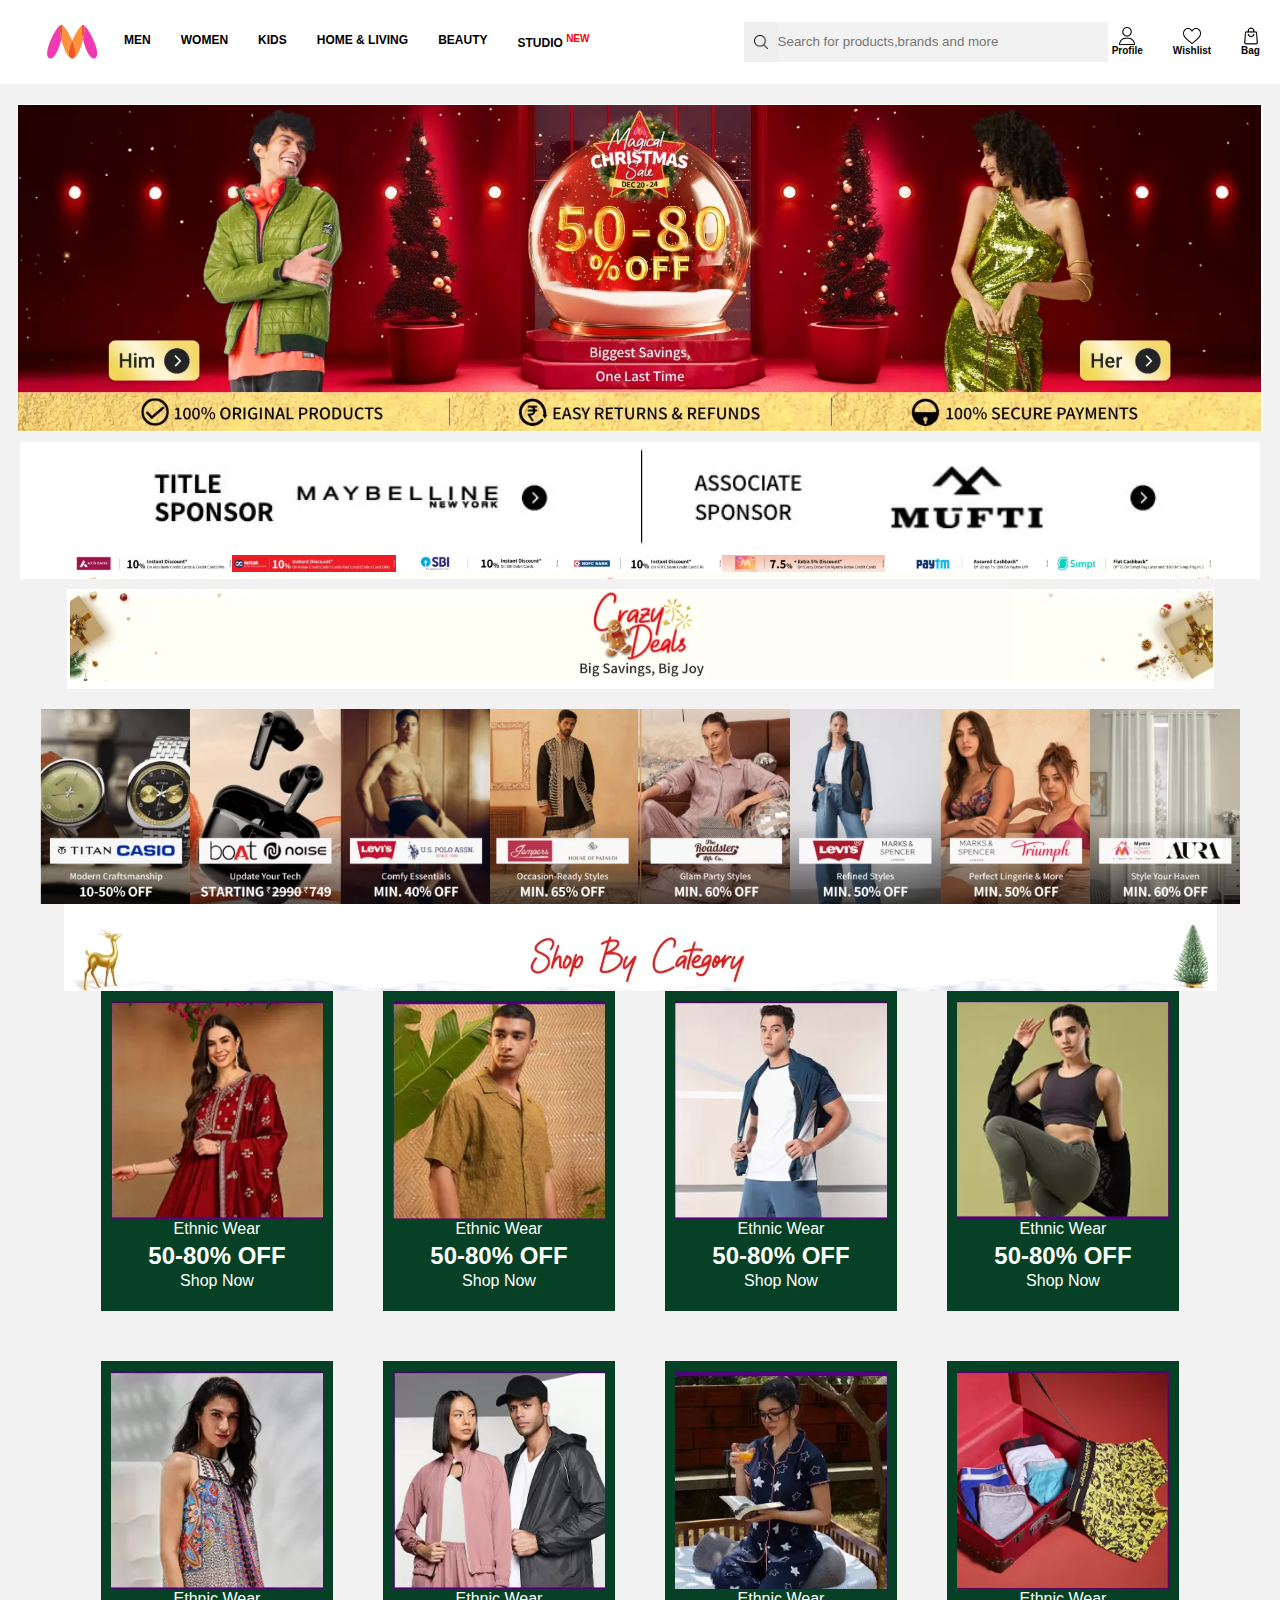
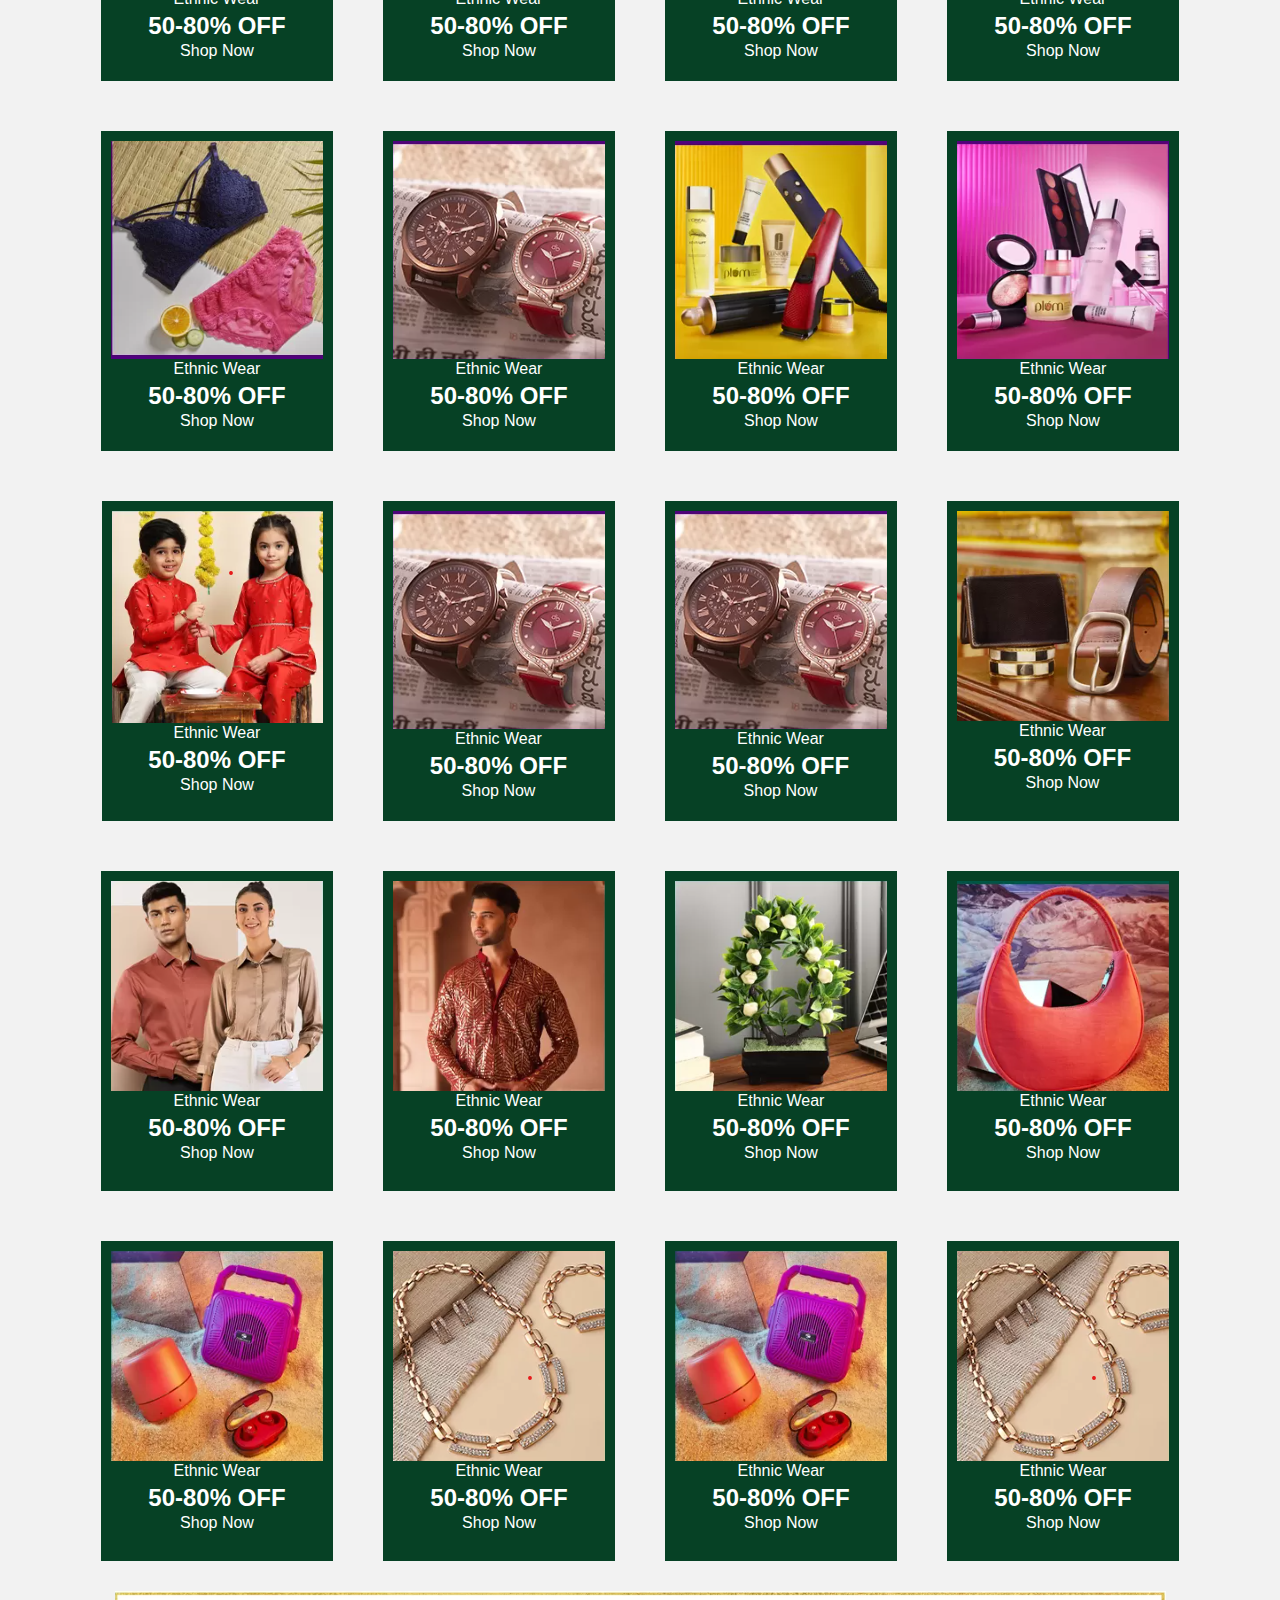
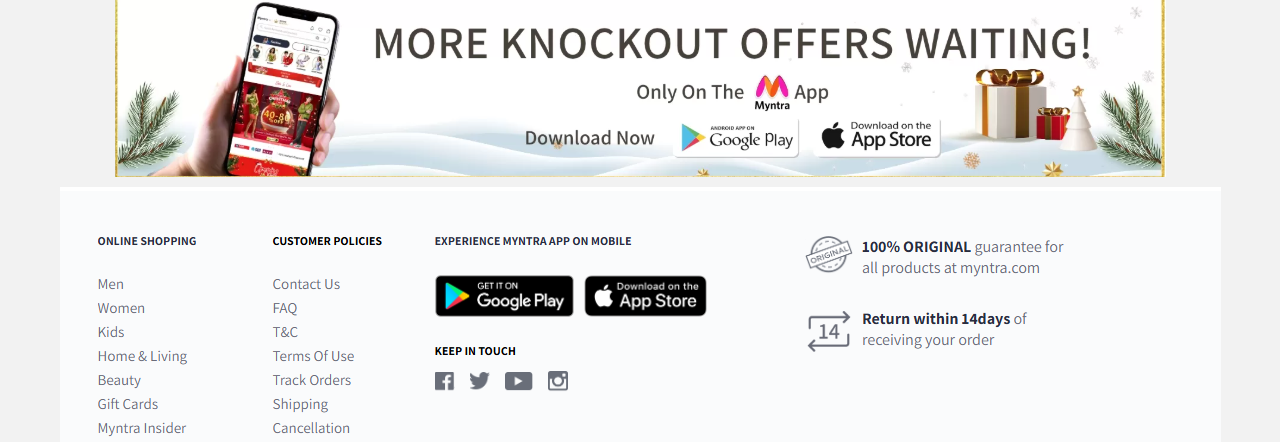
==== index.html @ e3dfea4e "Add files via upload" ====
<html>
    <head>
        <title>
            Ecommerce
        </title>
        <link rel="stylesheet" href="./style2.css">
        <meta name="viewport" content="width=device-width, initial-scale=1.0">
    </head>
    <body>
        <diV>
            <div class="header">
                <img class="myntra" src="./myntra.svg" alt="">
                <nav class="nav1">
                    <ul class="ul1">
                       <a href="#"> <li>MEN</li></a>
                       <a href="#"><li>WOMEN</li></a>
                       <a href="#"><li>KIDS</li></a>
                       <a href="#"> <li>HOME & LIVING</li></a>
                       <a href="#"><li>BEAUTY</li></a>
                       <a href="#"><li>STUDIO <sup>NEW</sup></li></a>
                    </ul>
                </nav>
                <diV class="div4">
                    <button type="submit"> 
                        <img src="./search-interface-symbol.png">
                        
                    </button>
                    <input class="search" type="search" placeholder="Search for products,brands and more">
                </diV>
                <diV class="profile">
                    <div class="icon">

                    <diV class="icon1">
                        <img class="user1" src="./user.png" alt="">
                        <a class="pro" href="#"> Profile</a>
                    </diV>
                    <diV class="icon2">
                        <img class="user2" src="./heart.png" alt="">
                        <a class="pro" href="#"> Wishlist</a>
                    </diV>
                    <diV class="icon3           ">
                        <img class="user3" src="bag.png" alt=""> 
                        <a class="pro" href="#"> Bag</a>
                    </diV>
                    
                    </div>
                    </diV>
                    </div>


            
            <div class="content">
                
                    <diV class="flat">
                      <a href="#"> <img class="newslide" src="./newslide1.png" alt=""></a> 
            </div>
            <diV>
                <a href="#">
                <img class="title" src="./title.png" alt=""></a>
            </diV>
            <diV>
                <img class="title" src="./crazy.png" alt="">
            </diV>
            <diV class="slider3">
                <a href="#">
                <img src="./casio.png" alt=""><img src="./boat.png" alt=""><img src="./leave.png" alt=""><img src="./kurta.png" alt=""><img src="girl.png" alt=""><img src="./girl2.png" alt=""><img src="./girl3.png" alt=""><img src="./aura.png" alt="">
            </a>
            </diV>

            <diV>
                <img class="shopby"  src="./shopby.png" alt="">
            </diV>
            <div class="shopmain">
                
                <diV class="shopnow">
                    <a href="#">
                    <img class="imgf" src="./shop 1.png" alt="">
                    <p class="shoppp">Ethnic Wear </p>
                    <h2 class="shoph2">50-80% OFF</h2>
                    <p class="shopp">Shop Now</p>
                </a>
    
                </diV>
                 <diV class="shopnow">
                    <a href="#">
                    <img class="imgf" src="./shop2.png" alt="">
                    <p class="shoppp">Ethnic Wear </p>
                    <h2 class="shoph2">50-80% OFF</h2>
                    <p class="shopp">Shop Now</p></a>
    
                </diV>
                <diV class="shopnow">
                    <a href="#">
                    <img class="imgf" src="./shop3.png" alt="">
                    <p class="shoppp">Ethnic Wear </p>
                    <h2 class="shoph2">50-80% OFF</h2>
                    <p class="shopp">Shop Now</p>
                </a>
                </diV>
                <diV class="shopnow">
                    <a href="#">
                    <img class="imgf" src="./shop4.png" alt="">
                    <p class="shoppp">Ethnic Wear </p>
                    <h2 class="shoph2">50-80% OFF</h2>
                    <p class="shopp">Shop Now</p>
                </a>
    
                </diV>
                <diV class="shopnow">
                    <a href="#">
                    <img class="imgf" src="./shop5.png" alt="">
                    <p class="shoppp">Ethnic Wear </p>
                    <h2 class="shoph2">50-80% OFF</h2>
                    <p class="shopp">Shop Now</p></a>
    
                </diV>
                <diV class="shopnow">
                    <a href="#">
                    <img class="imgf" src="./shop6.png" alt="">
                    <p class="shoppp">Ethnic Wear </p>
                    <h2 class="shoph2">50-80% OFF</h2>
                    <p class="shopp">Shop Now</p></a>
    
                </diV>
                <diV class="shopnow">
                    <a href="#">
                    <img class="imgf" src="./shop7.png" alt="">
                    <p class="shoppp">Ethnic Wear </p>
                    <h2 class="shoph2">50-80% OFF</h2>
                    <p class="shopp">Shop Now</p></a>
    
                </diV>
                <diV class="shopnow">
                    <a href="#">
                    <img class="imgf" src="./shop8.png" alt="">
                    <p class="shoppp">Ethnic Wear </p>
                    <h2 class="shoph2">50-80% OFF</h2>
                    <p class="shopp">Shop Now</p></a>
    
                </diV>
                <diV class="shopnow">
                    <a href="#">
                    <img class="imgf" src="./shop9.png" alt="">
                    <p class="shoppp">Ethnic Wear </p>
                    <h2 class="shoph2">50-80% OFF</h2>
                    <p class="shopp">Shop Now</p></a>
    
                </diV>
                <diV class="shopnow">
                    <a href="#">
                    <img class="imgf" src="./shop10.png" alt="">
                    <p class="shoppp">Ethnic Wear </p>
                    <h2 class="shoph2">50-80% OFF</h2>
                    <p class="shopp">Shop Now</p>
                </a>
    
                </diV>
                <diV class="shopnow">
                    <a href="#">
                    <img class="imgf" src="./shop11.png" alt="">
                    <p class="shoppp">Ethnic Wear </p>
                    <h2 class="shoph2">50-80% OFF</h2>
                    <p class="shopp">Shop Now</p></a>
    
                </diV>
                <diV class="shopnow">
                    <a href="#">
                    <img class="imgf" src="./shop12.png" alt="">
                    <p class="shoppp">Ethnic Wear </p>
                    <h2 class="shoph2">50-80% OFF</h2>
                    <p class="shopp">Shop Now</p></a>
    
                </diV>
                <diV class="shopnow">
                    <a href="#">
                    <img class="imgf" src="./shop13.png" alt="">
                    <p class="shoppp">Ethnic Wear </p>
                    <h2 class="shoph2">50-80% OFF</h2>
                    <p class="shopp">Shop Now</p></a>
    
                </diV>
                <diV class="shopnow">
                    <a href="#">
                    <img class="imgf" src="./shop10.png" alt="">
                    <p class="shoppp">Ethnic Wear </p>
                    <h2 class="shoph2">50-80% OFF</h2>
                    <p class="shopp">Shop Now</p>
                </a>
                </diV>
                <diV class="shopnow">
                    <a href="#">
                    <img class="imgf" src="./shop10.png" alt="">
                    <p class="shoppp">Ethnic Wear </p>
                    <h2 class="shoph2">50-80% OFF</h2>
                    <p class="shopp">Shop Now</p>
                </a>
    
                </diV>
                <diV class="shopnow">
                    <a href="#">
                    <img class="imgf" src="./shop16.png" alt="">
                    <p class="shoppp">Ethnic Wear </p>
                    <h2 class="shoph2">50-80% OFF</h2>
                    <p class="shopp">Shop Now</p>
                </a>
    
                </diV>
                <diV class="shopnow">
                    <a href="#">
                    <img class="imgf" src="./shop17.png" alt="">
                    <p class="shoppp">Ethnic Wear </p>
                    <h2 class="shoph2">50-80% OFF</h2>
                    <p class="shopp">Shop Now</p></a>
    
                </diV>
                <diV class="shopnow">
                    <a href="#">
                    <img class="imgf" src="./shop18.png" alt="">
                    <p class="shoppp">Ethnic Wear </p>
                    <h2 class="shoph2">50-80% OFF</h2>
                    <p class="shopp">Shop Now</p></a>
    
                </diV>
                <diV class="shopnow">
                    <a href="#">
                    <img class="imgf" src="./shop19.png" alt="">
                    <p class="shoppp">Ethnic Wear </p>
                    <h2 class="shoph2">50-80% OFF</h2>
                    <p class="shopp">Shop Now</p></a>
    
                </diV>
                <diV class="shopnow">
                    <a href="#">
                    <img class="imgf" src="./shop20.png" alt="">
                    <p class="shoppp">Ethnic Wear </p>
                    <h2 class="shoph2">50-80% OFF</h2>
                    <p class="shopp">Shop Now</p>
                </a>
    
                </diV>
                <diV class="shopnow">
                    <a href="#">
                    <img class="imgf" src="./shop21.png" alt="">
                    <p class="shoppp">Ethnic Wear </p>
                    <h2 class="shoph2">50-80% OFF</h2>
                    <p class="shopp">Shop Now</p>
                </a>
    
                </diV>
                <diV class="shopnow">
                    <a href="#">
                    <img class="imgf" src="./shop22.png" alt="">
                    <p class="shoppp">Ethnic Wear </p>
                    <h2 class="shoph2">50-80% OFF</h2>
                    <p class="shopp">Shop Now</p></a>
    
                </diV>
                <diV class="shopnow">
                    <a href="#">
                    <img class="imgf" src="./shop21.png" alt="">
                    <p class="shoppp">Ethnic Wear </p>
                    <h2 class="shoph2">50-80% OFF</h2>
                    <p class="shopp">Shop Now</p></a>
    
                </diV>
                <diV class="shopnow">
                    <a href="#">
                    <img class="imgf" src="./shop22.png" alt="">
                    <p class="shoppp">Ethnic Wear </p>
                    <h2 class="shoph2">50-80% OFF</h2>
                    <p class="shopp">Shop Now</p>
                </a>
                </diV>
            
                
            </diV>
    
            <div class="footer">
                <diV>
                    <a href="#"><img class="title2" src="./footer.png" alt=""></a>
                </diV>
                <diV>
                    <a href="#"><img class="title" src="./imgff.png" alt=""></a>
                </diV>
                <!-- <diV class="foot1">
                    <diV class="foot2">
                        <p>ONLINE SHOPPING</p>
                        <br>
                        <p>Men</p>
                        <p>Women</p>
                        <p>Kids</p>
                        <p>Home & Living</p>
                        <p>Beauty </p>
                        <p>Gift Cards</p>
                        <p>Myntra Insider</p>
                    </diV>
                    <diV class="foot3">
                        <p>CUSTOMER POLICIES</p>
                        <p>Contact us </p>
                        <p>FAQ</p>
                        <p>Terms of Use </p>
                        <p>Track Orders</p>
                        <p>Shipping</p>
                        <p>Cancellation</p>
                    </diV>
                    <diV class="foot4">
                        <p>EXPERIENCE MYNTRA APP ON MOBILE</p>
                        <img src="" alt="" class="imgff"><img src="" alt="" class="imgff">
                    </diV>
                    <diV class="foot5"></diV>


                </diV> -->
            </div>
        </diV>

    </body>
</html>
---- style2.css ----
*{
    margin: 0px;
    padding: 0px;
}
body{
    width: 100%;
    height: 100%;
    box-sizing: border-box;
    background-color: #f2f2f2;
}
.header{
    background-color:white ;
    
    
 
    
    box-shadow:10px #f2f2f2 ;
    padding: 20px;
    display: flex;
    align-items: center;
    justify-content: space-between;
}
.myntra{
    width: 55px;
    margin-left: 25px;
}
.nav{

}
.ul1{
    list-style-type: none;
    display: flex;
    gap: 30px;
    margin-left: 20px;
}
.nav1 a{
    text-decoration: none;
    color: black;
    font-size: 12px;
    font-weight: bold;
    font-family: Arial, Helvetica, sans-serif;
}
.div4{
    display: flex;
    margin-left: 150px;
}
.div4 button img{
    width: 14px;
    

}
sup{
    color: red;
}

.div4 button{
    padding: 10px;
    border: none;
    
}
.search{
    width: 330px;
    height: 40px;
    border: none;
    background-color: #f2f2f2;
}
.user1{
    width: 18px;
}
.user2{
    width: 18px;
}
.user3{
    width: 18px;
}
.pro{
    text-decoration: none;
    color: black;
    font-size: 10px;
    font-weight: bold;
    font-family: Arial, Helvetica, sans-serif;
}
.icon{
    display: flex;
    gap: 30px;
    
    
}
.icon1{
    display: flex;
    flex-direction: column;
    
    align-items: center;
}
.icon2{
    display: flex;
    flex-direction: column;
    
    align-items: center;
}
.icon3{
    display: flex;
    flex-direction: column;
    
    align-items: center;
}
.flat{
    margin-top: 20px;
    
    
    
}
.content{
    
}
.newslide{
    margin-left: auto;
    margin-right: auto;
    display: block;
}
.title{
    display: block;
    margin-left: auto;
    margin-right: auto;
    margin-top: 10px;
}
.slider3{
    display: flex;
    margin-top: 20px;
    justify-content: center;
    
}
.slider3 img{
    width: 150px;
}
.shopby{
    margin-left: auto;
    margin-right: auto;
    display: block;
}
.shopnow{
    background-color: #064125;
    width: fit-content;
    height: 300px;
    color: white;
    padding: 10px;
    text-align: center;
    line-height: 1.3;
   
    
}
.shopmain{
    display: flex;
   
    justify-content: center;
    flex-wrap: wrap;
   font-family: Arial, Helvetica, sans-serif;
    
    gap: 50px;
    
}
.shopnow a{
    text-decoration: none;
    color: white;
}
.title2{
    display: block;
    margin-left: auto;
    margin-right: auto;
    margin-top: 30px;
}
.foot1{
    display: flex;
    
    
}
.foot2{
    width: 100%;
    height: 100%;
    border: 1px solid black;

}
.foot3{
    width: 100%;
    height: 100%;border: 1px solid black;
    
}
.foot4{
    width: 100%;
    height: 100%;border: 1px solid black;
    
}
.foot5{
    width: 100%;
    height: 100%;border: 1px solid black;
    
}
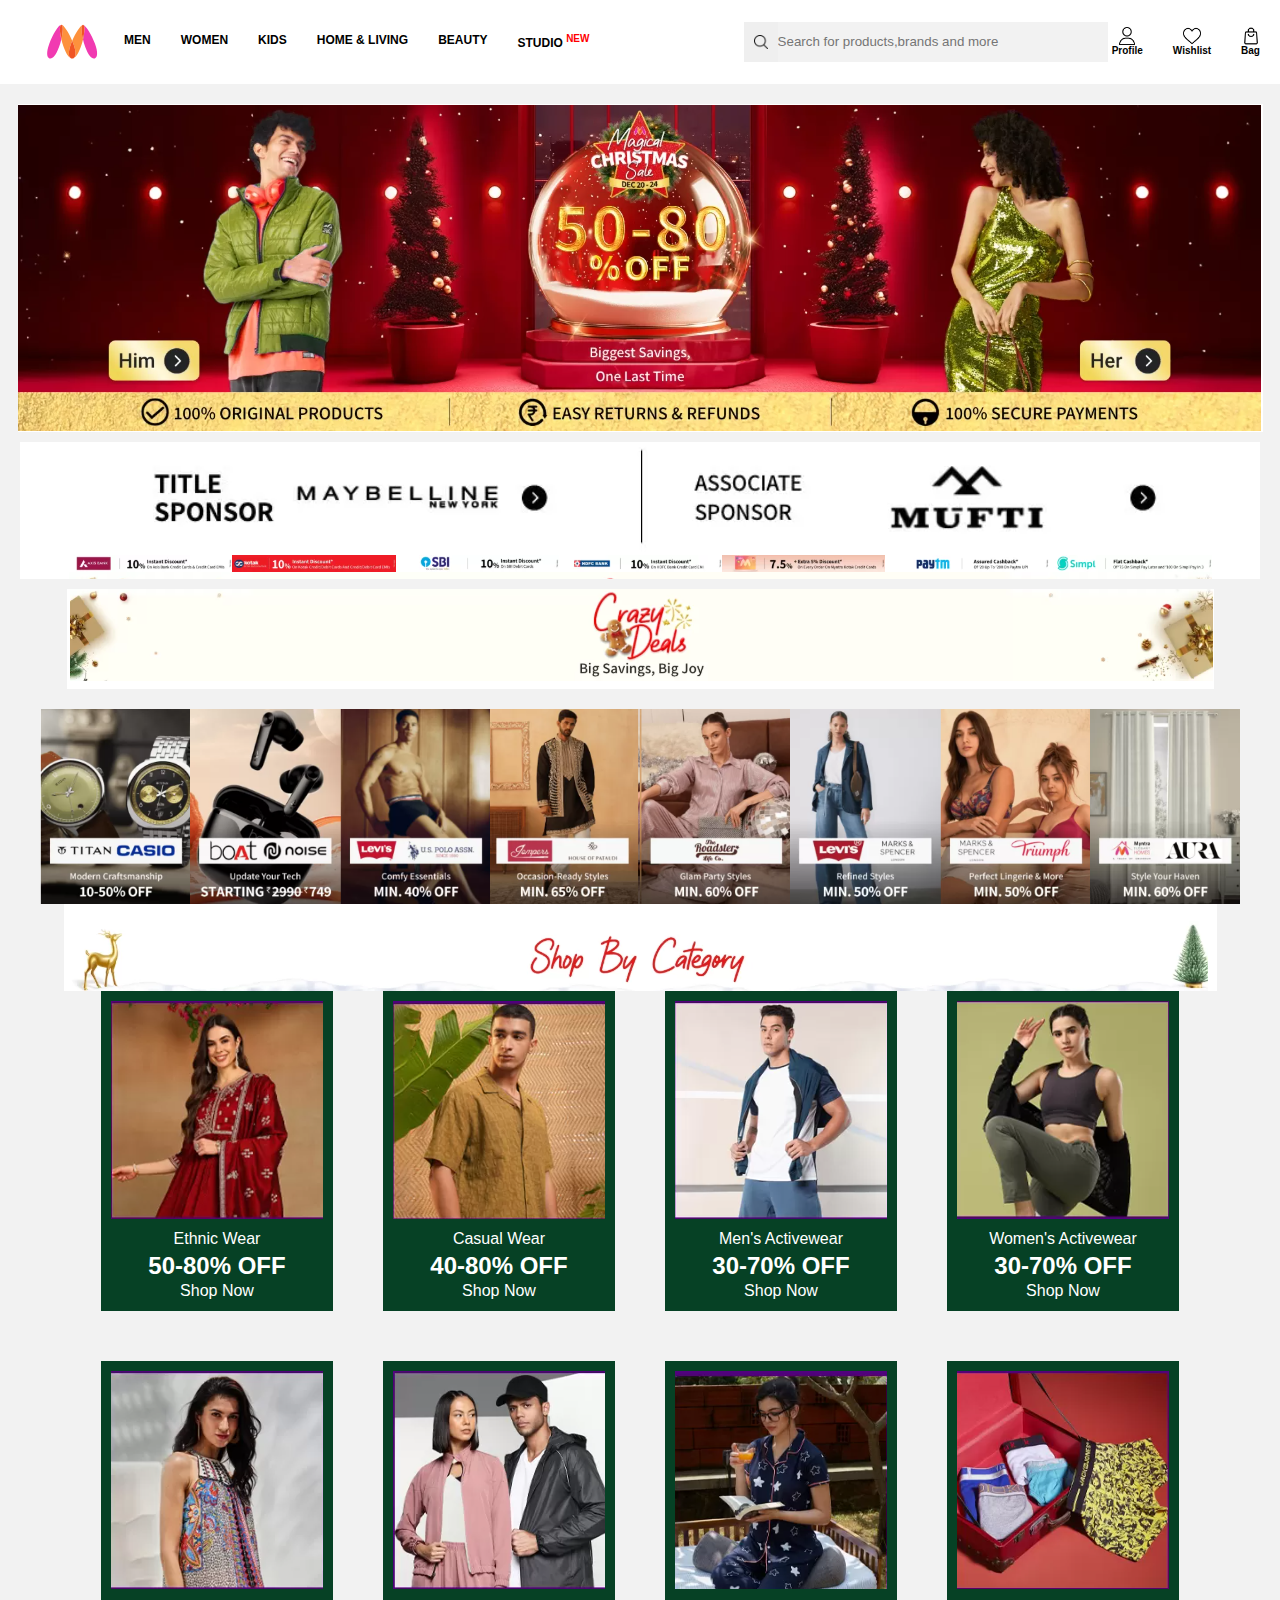
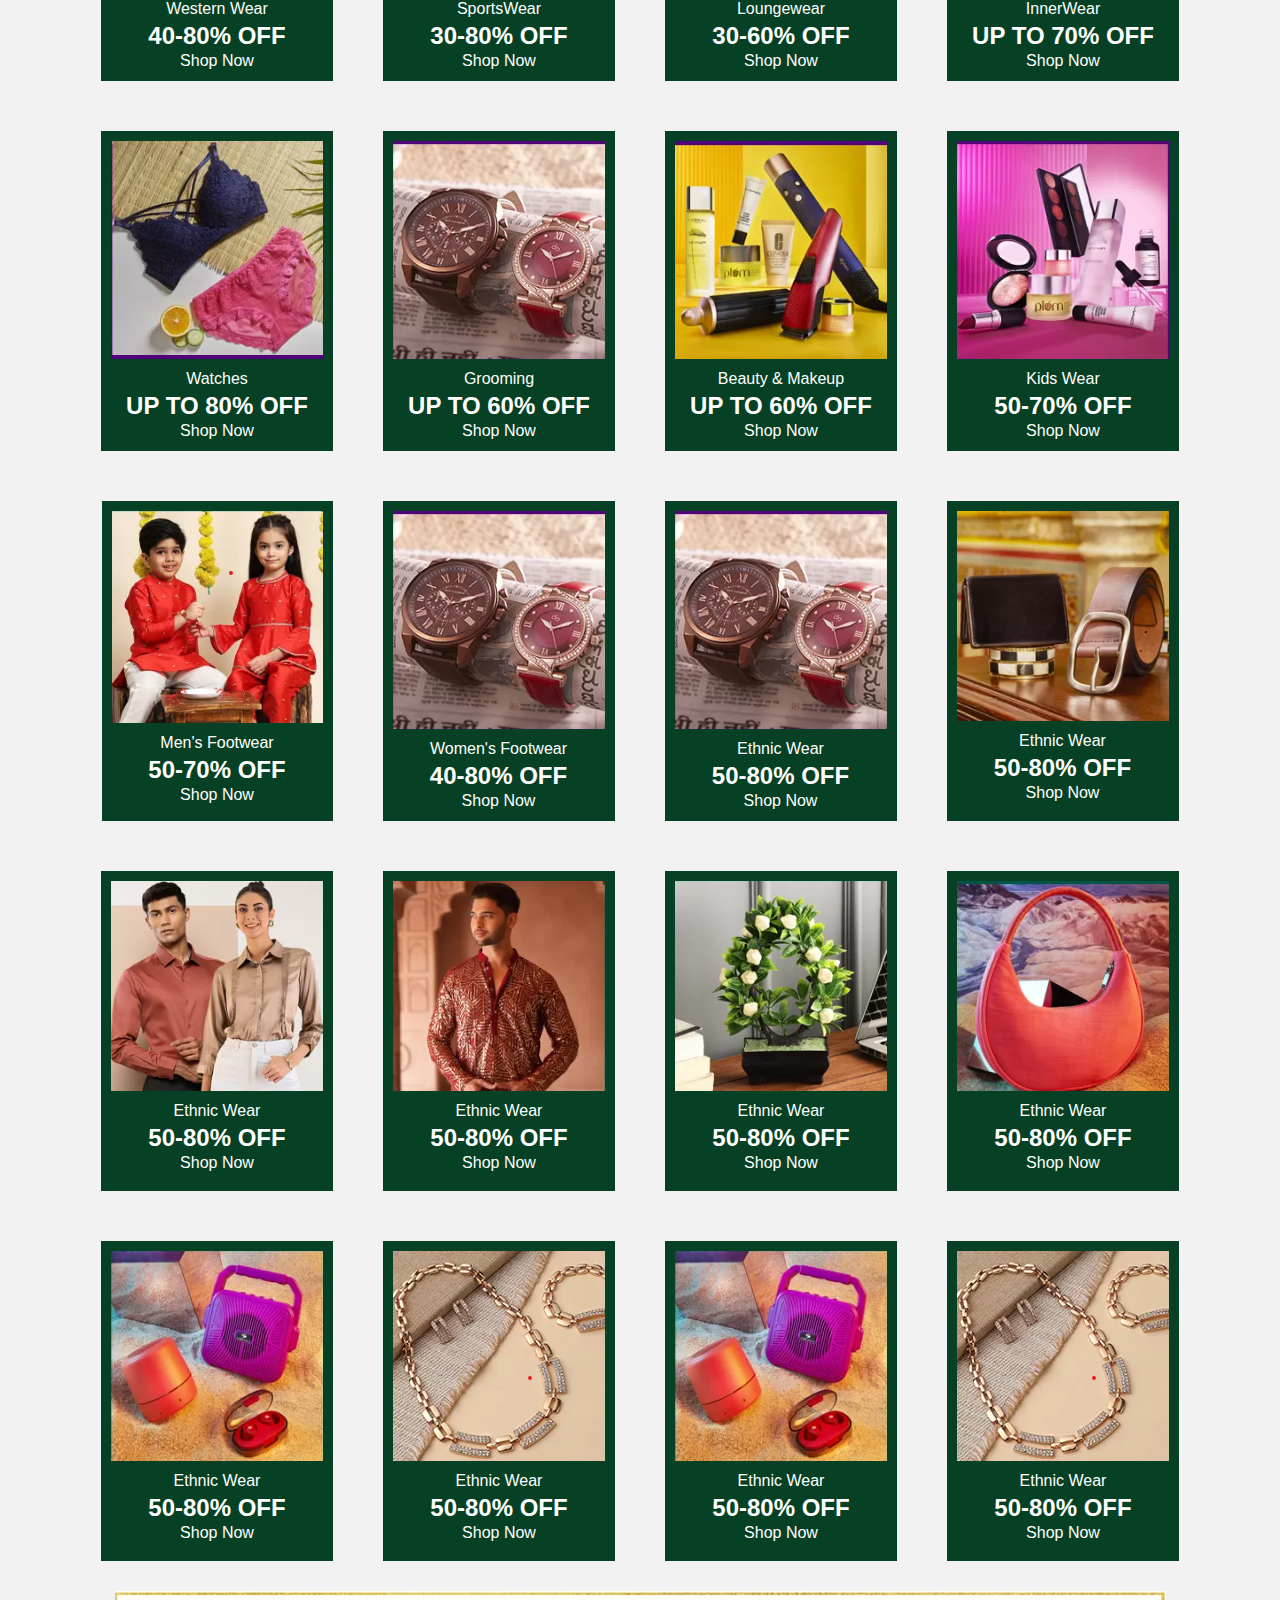
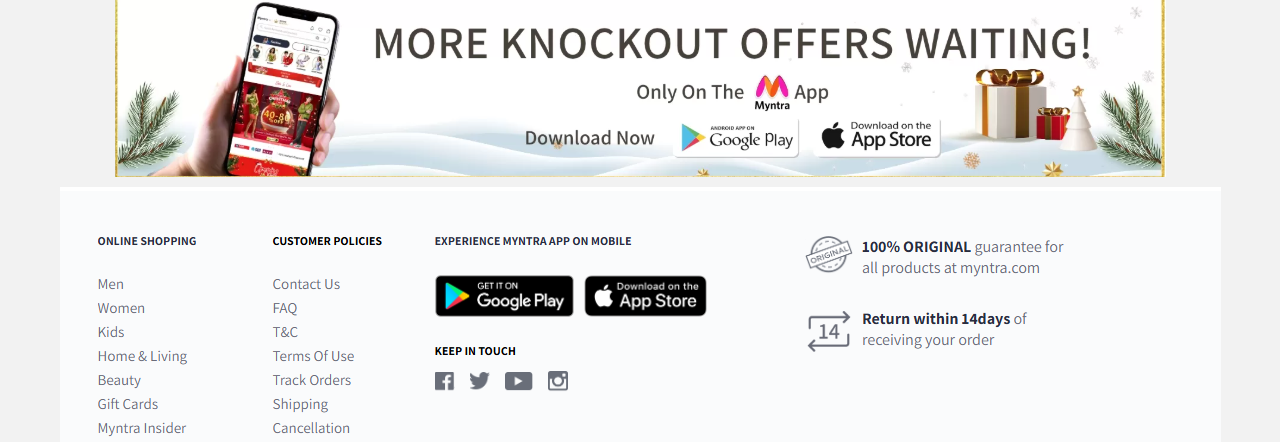
==== commit 7445d76a: "Add files via upload" ====
--- a/index.html
+++ b/index.html
@@ -31,16 +31,19 @@
                     <div class="icon">
 
                     <diV class="icon1">
+                        <a class="pro" href="https://create-account-web.netlify.app/">
                         <img class="user1" src="./user.png" alt="">
-                        <a class="pro" href="#"> Profile</a>
+                        <P> Profile</P></a>
                     </diV>
                     <diV class="icon2">
+                        <a class="pro" href="#">
                         <img class="user2" src="./heart.png" alt="">
-                        <a class="pro" href="#"> Wishlist</a>
+                        <p> Wishlist</p></a>
                     </diV>
                     <diV class="icon3           ">
+                        <a class="pro" href="#">
                         <img class="user3" src="bag.png" alt=""> 
-                        <a class="pro" href="#"> Bag</a>
+                        <p> Bag</p></a>
                     </diV>
                     
                     </div>
@@ -84,24 +87,24 @@
                  <diV class="shopnow">
                     <a href="#">
                     <img class="imgf" src="./shop2.png" alt="">
-                    <p class="shoppp">Ethnic Wear </p>
-                    <h2 class="shoph2">50-80% OFF</h2>
+                    <p class="shoppp">Casual Wear</p>
+                    <h2 class="shoph2">40-80% OFF</h2>
                     <p class="shopp">Shop Now</p></a>
     
                 </diV>
                 <diV class="shopnow">
                     <a href="#">
                     <img class="imgf" src="./shop3.png" alt="">
-                    <p class="shoppp">Ethnic Wear </p>
-                    <h2 class="shoph2">50-80% OFF</h2>
+                    <p class="shoppp">Men's Activewear </p>
+                    <h2 class="shoph2">30-70% OFF</h2>
                     <p class="shopp">Shop Now</p>
                 </a>
                 </diV>
                 <diV class="shopnow">
                     <a href="#">
                     <img class="imgf" src="./shop4.png" alt="">
-                    <p class="shoppp">Ethnic Wear </p>
-                    <h2 class="shoph2">50-80% OFF</h2>
+                    <p class="shoppp">Women's Activewear</p>
+                    <h2 class="shoph2">30-70% OFF</h2>
                     <p class="shopp">Shop Now</p>
                 </a>
     
@@ -109,48 +112,48 @@
                 <diV class="shopnow">
                     <a href="#">
                     <img class="imgf" src="./shop5.png" alt="">
-                    <p class="shoppp">Ethnic Wear </p>
-                    <h2 class="shoph2">50-80% OFF</h2>
+                    <p class="shoppp">Western Wear </p>
+                    <h2 class="shoph2">40-80% OFF</h2>
                     <p class="shopp">Shop Now</p></a>
     
                 </diV>
                 <diV class="shopnow">
                     <a href="#">
                     <img class="imgf" src="./shop6.png" alt="">
-                    <p class="shoppp">Ethnic Wear </p>
-                    <h2 class="shoph2">50-80% OFF</h2>
+                    <p class="shoppp">SportsWear </p>
+                    <h2 class="shoph2">30-80% OFF</h2>
                     <p class="shopp">Shop Now</p></a>
     
                 </diV>
                 <diV class="shopnow">
                     <a href="#">
                     <img class="imgf" src="./shop7.png" alt="">
-                    <p class="shoppp">Ethnic Wear </p>
-                    <h2 class="shoph2">50-80% OFF</h2>
+                    <p class="shoppp">Loungewear </p>
+                    <h2 class="shoph2">30-60% OFF</h2>
                     <p class="shopp">Shop Now</p></a>
     
                 </diV>
                 <diV class="shopnow">
                     <a href="#">
                     <img class="imgf" src="./shop8.png" alt="">
-                    <p class="shoppp">Ethnic Wear </p>
-                    <h2 class="shoph2">50-80% OFF</h2>
+                    <p class="shoppp">InnerWear </p>
+                    <h2 class="shoph2">UP TO 70% OFF</h2>
                     <p class="shopp">Shop Now</p></a>
     
                 </diV>
                 <diV class="shopnow">
                     <a href="#">
                     <img class="imgf" src="./shop9.png" alt="">
-                    <p class="shoppp">Ethnic Wear </p>
-                    <h2 class="shoph2">50-80% OFF</h2>
+                    <p class="shoppp">Watches</p>
+                    <h2 class="shoph2">UP TO 80% OFF</h2>
                     <p class="shopp">Shop Now</p></a>
     
                 </diV>
                 <diV class="shopnow">
                     <a href="#">
                     <img class="imgf" src="./shop10.png" alt="">
-                    <p class="shoppp">Ethnic Wear </p>
-                    <h2 class="shoph2">50-80% OFF</h2>
+                    <p class="shoppp">Grooming </p>
+                    <h2 class="shoph2">UP TO 60% OFF</h2>
                     <p class="shopp">Shop Now</p>
                 </a>
     
@@ -158,32 +161,32 @@
                 <diV class="shopnow">
                     <a href="#">
                     <img class="imgf" src="./shop11.png" alt="">
-                    <p class="shoppp">Ethnic Wear </p>
-                    <h2 class="shoph2">50-80% OFF</h2>
+                    <p class="shoppp">Beauty & Makeup </p>
+                    <h2 class="shoph2">UP TO 60% OFF</h2>
                     <p class="shopp">Shop Now</p></a>
     
                 </diV>
                 <diV class="shopnow">
                     <a href="#">
                     <img class="imgf" src="./shop12.png" alt="">
-                    <p class="shoppp">Ethnic Wear </p>
-                    <h2 class="shoph2">50-80% OFF</h2>
+                    <p class="shoppp">Kids Wear </p>
+                    <h2 class="shoph2">50-70% OFF</h2>
                     <p class="shopp">Shop Now</p></a>
     
                 </diV>
                 <diV class="shopnow">
                     <a href="#">
                     <img class="imgf" src="./shop13.png" alt="">
-                    <p class="shoppp">Ethnic Wear </p>
-                    <h2 class="shoph2">50-80% OFF</h2>
+                    <p class="shoppp">Men's Footwear </p>
+                    <h2 class="shoph2">50-70% OFF</h2>
                     <p class="shopp">Shop Now</p></a>
     
                 </diV>
                 <diV class="shopnow">
                     <a href="#">
                     <img class="imgf" src="./shop10.png" alt="">
-                    <p class="shoppp">Ethnic Wear </p>
-                    <h2 class="shoph2">50-80% OFF</h2>
+                    <p class="shoppp">Women's Footwear</p>
+                    <h2 class="shoph2">40-80% OFF</h2>
                     <p class="shopp">Shop Now</p>
                 </a>
                 </diV>
--- a/style2.css
+++ b/style2.css
@@ -66,12 +66,18 @@
 }
 .user1{
     width: 18px;
+    margin: auto;
+    display: block;
 }
 .user2{
     width: 18px;
+    margin: auto;
+    display: block;
 }
 .user3{
     width: 18px;
+    margin: auto;
+    display: block;
 }
 .pro{
     text-decoration: none;
@@ -146,8 +152,12 @@
     padding: 10px;
     text-align: center;
     line-height: 1.3;
+    
    
     
+}
+.imgf{
+    margin-bottom: 10px;
 }
 .shopmain{
     display: flex;
